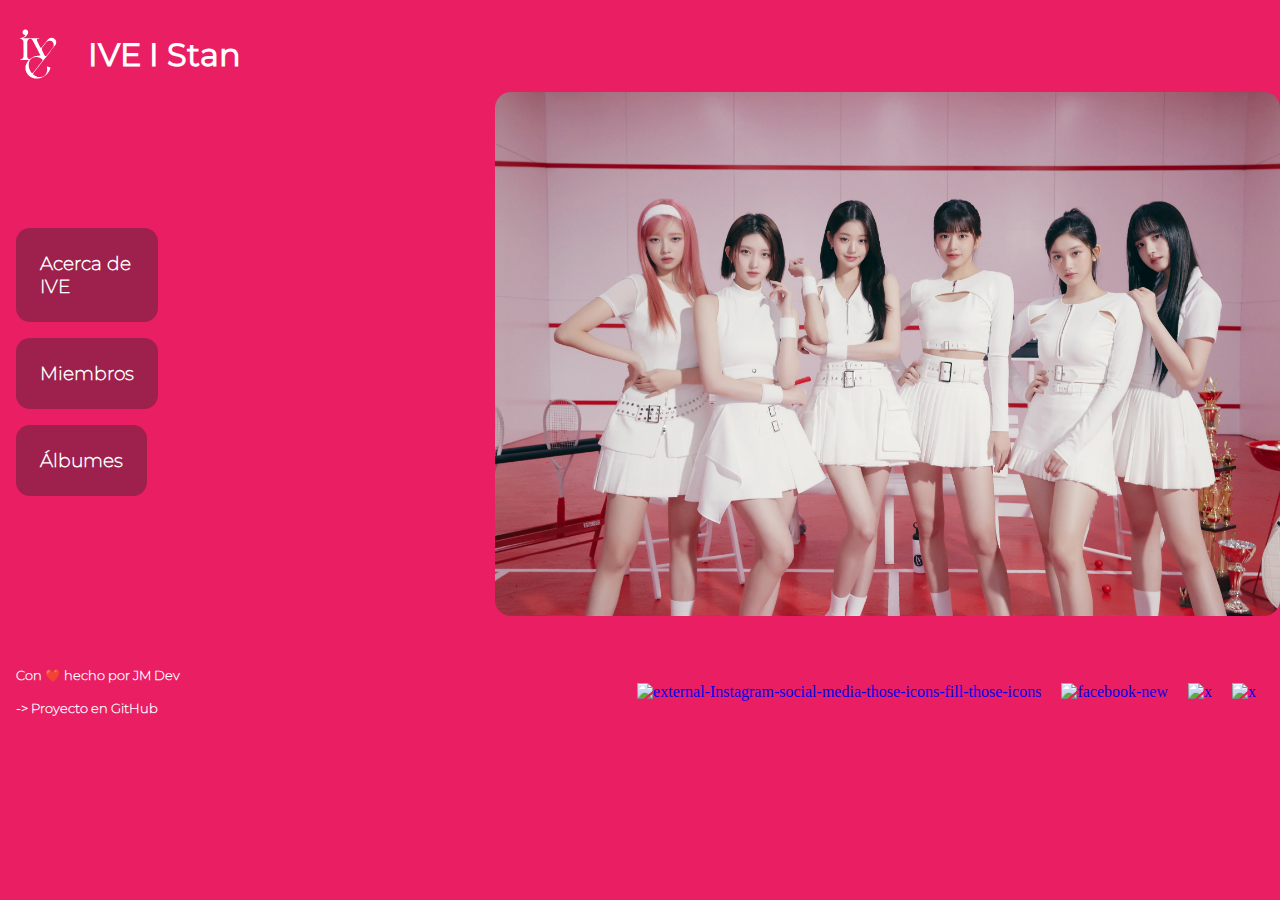
==== index.html @ 542db405 "added a most visible icon page" ====
<!DOCTYPE html>
<html lang="es">
    <head>
        <meta charset="UTF-8">
        <meta name="viewport" content="width=device-width, initial-scale=1.0">
        <title>IVE I Stan</title>
        <link rel="icon" href="assets/ive-logo-page.svg" type="image/svg+xml">
        <link rel="stylesheet" href="styles/index.css">
        <script src="scripts/background.js"></script>
    </head>

    <body>
        <div class="top-bar">
            <div class="top-bar-c1">
               <img class="top-bar-logo" src="assets/ive_logo.svg" alt="IVE Logo"> 
               <h1 class="top-bar-title">IVE I Stan</h1>
            </div>
        </div>
        
        <div class="container">
            <div class="subcontainer1">
                <a href="pages/about.html">
                    <div class="card">
                        <h3 class="card-text" >Acerca de IVE</h3>
                    </div>
                </a>
                <a href="pages/members.html">
                  <div class="card">
                    <h3 class="card-text" >Miembros</h3>
                    </div>  
                </a>
                <a href="https://open.spotify.com/intl-es/artist/6RHTUrRF63xao58xh9FXYJ/discography/all">
                    <div class="card">
                        <h3 class="card-text" >Álbumes</h3>
                    </div>
                </a>
            </div>

            <div class="subcontainer2">
               <img class="group-image" src="assets/IVE_10.webp"> 
            </div>
        </div>

        <div class="links-container">

            <div>
                <h4 class="devLink1" style="color: white;">
                    Con ❤️ hecho por <a id="dev" href="https://github.com/juanmadev5?tab=repositories" style="text-decoration: none;">JM Dev</a>
                </h4>
                <h4 class="devLink2" >
                    <a id="gitProyect" href="https://github.com/juanmadev5/iveistan">-> Proyecto en GitHub</a>
                </h4> 
            </div>
            <div style="justify-content: space-between;width: auto;">
                <a href="https://www.instagram.com/ivestarship/">
                    <img style="margin-left: 8px;margin-right: 8px;" width="24" height="24" src="https://img.icons8.com/external-those-icons-fill-those-icons/24/external-Instagram-social-media-those-icons-fill-those-icons.png" alt="external-Instagram-social-media-those-icons-fill-those-icons"/>                
                </a>
                <a href="https://www.facebook.com/IVEstarship">
                    <img style="margin-left: 8px;margin-right: 8px;" width="24" height="24" src="https://img.icons8.com/ios/50/facebook-new.png" alt="facebook-new"/>                
                </a>
                <a href="https://twitter.com/IVEstarship">
                    <img style="margin-left: 8px;margin-right: 8px;" width="24" height="24" src="https://img.icons8.com/ios/50/x.png" alt="x"/>
                </a>
                <a href="https://twitter.com/IVE_twt">
                    <img style="margin-left: 8px;margin-right: 8px;" width="24" height="24" src="https://img.icons8.com/ios/50/x.png" alt="x"/>
                </a>
            </div>
        </div>

        

             
    </body>
</html>
---- styles/index.css ----
@font-face {
    font-family: 'Montserrat - Regular';
    src: url('../assets/fonts/static/Montserrat-Regular.ttf') format('truetype');
}
@font-face {
    font-family: 'Montserrat - Extralight';
    src: url('../assets/fonts/static/Montserrat-ExtraLight.ttf') format('truetype');
}
body {
    background-color: #E91E63;
    margin: 0;
    transition: background-color 3.5s ease;
}
.top-bar {
    margin-top: 16px;
    margin-right: 16px;
    padding: 8px;
    height: 60px;
    display: flex;
    align-content: center;
    justify-content: space-between;
    align-items: center;   
}
.top-bar-c1 {
    display: flex;
    align-items: center;
}
.top-bar-title {
    font-family: 'Montserrat - Regular';
    color: white;
    float: right;
}
.top-bar-logo {
    width: 60px;
    height: 60px;
    margin-right: 20px;
}
.card {
    margin-top: 16px;
    margin-left: 16px;
    color: white;
    padding: 8px;
    background-color: rgba(53, 39, 46, 0.418);
    width: fit-content;
    height: auto;
    border-radius: 14px;
}
.card-text {
    font-family: 'Montserrat - Extralight';
    margin: 16px;
}
a {
    text-decoration: none;
}
.card:hover {
    transform: scale(1.050);
    transition: transform 0.3s ease;
}
.card:not(:hover) {
    transform: scale(1);
    transition: transform 0.3s ease;
}
.group-image {
    max-width: 100%;
    height: auto;
    width: 70%;
    display: block;
    float: right;
    border-radius: 16px;
}
.container {
    max-width: 100%;
    width: 100%;
    height: auto;
    display: flex;
    flex-direction: row;
    align-items: center;
    padding-bottom: 18px;
}
.links-container {
    display: flex;
    justify-content: space-between;
    margin: 16px;
    align-items: center;
}

@media (max-width: 768px) {
    .top-bar {
        margin-top: 32px;
    }
    .container {
        flex-direction: column;
    }
    .subcontainer2 {
        order: -1;
    }
    .group-image {
        width: 100%;
    }
    .container {
        align-items: baseline;
    }
}
#dev {
    text-decoration: none;
    color: white;
}
#gitProyect {
    width: 100%;
    text-decoration: none;
    color: white;
}
.devLink1 {
    font-size: small;
    font-family: 'Montserrat - Extralight';
}
.devLink2 {
    font-size: small;
    font-family: 'Montserrat - Extralight';
}
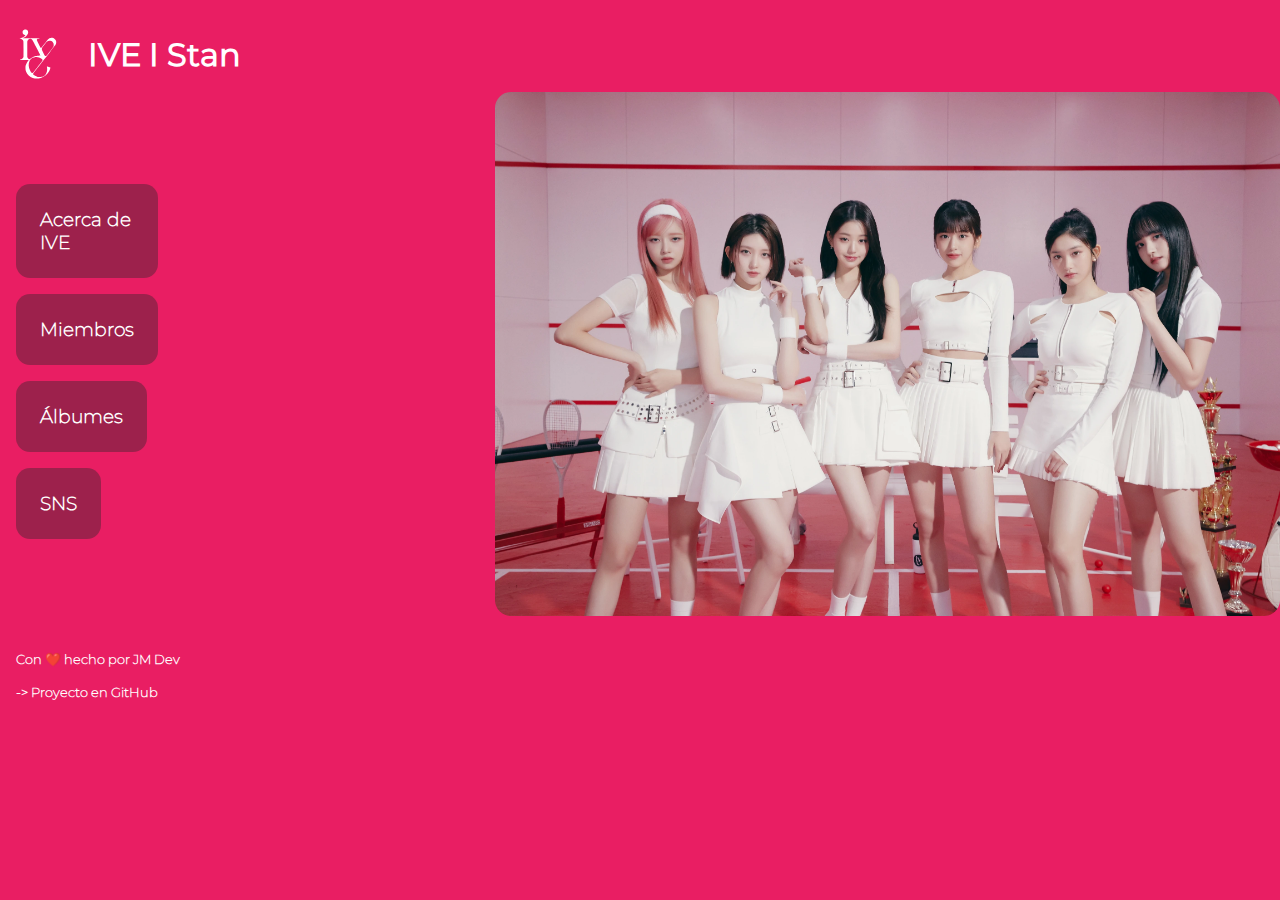
==== commit b0567bdf: "added social networks page" ====
--- a/index.html
+++ b/index.html
@@ -4,7 +4,7 @@
         <meta charset="UTF-8">
         <meta name="viewport" content="width=device-width, initial-scale=1.0">
         <title>IVE I Stan</title>
-        <link rel="icon" href="assets/ive-logo-page.svg" type="image/svg+xml">
+        <link rel="icon" href="assets/ive_logo_page.svg" type="image/svg+xml">
         <link rel="stylesheet" href="styles/index.css">
         <script src="scripts/background.js"></script>
     </head>
@@ -34,6 +34,11 @@
                         <h3 class="card-text" >Álbumes</h3>
                     </div>
                 </a>
+                <a href="pages/sns.html">
+                    <div class="card">
+                      <h3 class="card-text" >SNS</h3>
+                      </div>  
+                  </a>
             </div>
 
             <div class="subcontainer2">
@@ -42,33 +47,12 @@
         </div>
 
         <div class="links-container">
-
-            <div>
-                <h4 class="devLink1" style="color: white;">
-                    Con ❤️ hecho por <a id="dev" href="https://github.com/juanmadev5?tab=repositories" style="text-decoration: none;">JM Dev</a>
-                </h4>
-                <h4 class="devLink2" >
-                    <a id="gitProyect" href="https://github.com/juanmadev5/iveistan">-> Proyecto en GitHub</a>
-                </h4> 
-            </div>
-            <div style="justify-content: space-between;width: auto;">
-                <a href="https://www.instagram.com/ivestarship/">
-                    <img style="margin-left: 8px;margin-right: 8px;" width="24" height="24" src="https://img.icons8.com/external-those-icons-fill-those-icons/24/external-Instagram-social-media-those-icons-fill-those-icons.png" alt="external-Instagram-social-media-those-icons-fill-those-icons"/>                
-                </a>
-                <a href="https://www.facebook.com/IVEstarship">
-                    <img style="margin-left: 8px;margin-right: 8px;" width="24" height="24" src="https://img.icons8.com/ios/50/facebook-new.png" alt="facebook-new"/>                
-                </a>
-                <a href="https://twitter.com/IVEstarship">
-                    <img style="margin-left: 8px;margin-right: 8px;" width="24" height="24" src="https://img.icons8.com/ios/50/x.png" alt="x"/>
-                </a>
-                <a href="https://twitter.com/IVE_twt">
-                    <img style="margin-left: 8px;margin-right: 8px;" width="24" height="24" src="https://img.icons8.com/ios/50/x.png" alt="x"/>
-                </a>
-            </div>
-        </div>
-
-        
-
-             
+            <h4 class="devLink1" style="color: white;">
+                Con ❤️ hecho por JM Dev
+            </h4>
+            <h4 class="devLink2">
+                <a id="gitProyect" href="https://github.com/juanmadev5/iveistan">-> Proyecto en GitHub</a>
+            </h4> 
+        </div>   
     </body>
 </html>--- a/styles/index.css
+++ b/styles/index.css
@@ -78,7 +78,6 @@
     padding-bottom: 18px;
 }
 .links-container {
-    display: flex;
     justify-content: space-between;
     margin: 16px;
     align-items: center;
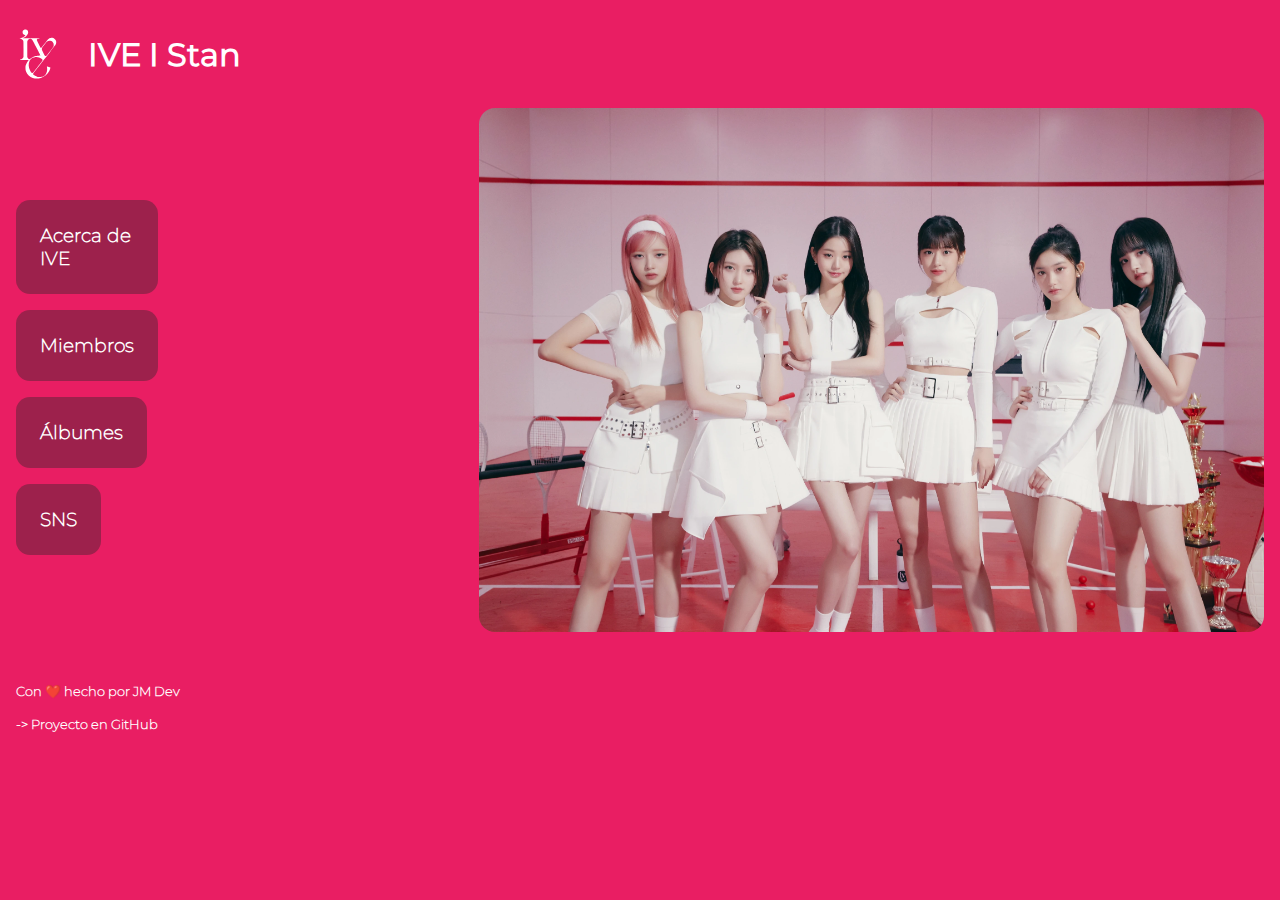
==== commit 33c69746: "Added  meta description and meta keywords" ====
--- a/index.html
+++ b/index.html
@@ -10,6 +10,9 @@
     </head>
 
     <body>
+        <meta name="description" content="Conoce más sobre IVE!">
+        <meta name="keywords" content="IVE, ive, ive starship, gaeul, yujin, rei, wonyoung, liz, leeseo">
+        
         <div class="top-bar">
             <div class="top-bar-c1">
                <img class="top-bar-logo" src="assets/ive_logo.svg" alt="IVE Logo"> 
@@ -42,7 +45,7 @@
             </div>
 
             <div class="subcontainer2">
-               <img class="group-image" src="assets/IVE_10.webp"> 
+               <img class="group-image" src="assets/IVE_10.webp" alt="IVE"> 
             </div>
         </div>
 
--- a/styles/index.css
+++ b/styles/index.css
@@ -67,6 +67,7 @@
     display: block;
     float: right;
     border-radius: 16px;
+    margin: 16px;
 }
 .container {
     max-width: 100%;
@@ -95,6 +96,7 @@
     }
     .group-image {
         width: 100%;
+        margin: 0px;
     }
     .container {
         align-items: baseline;
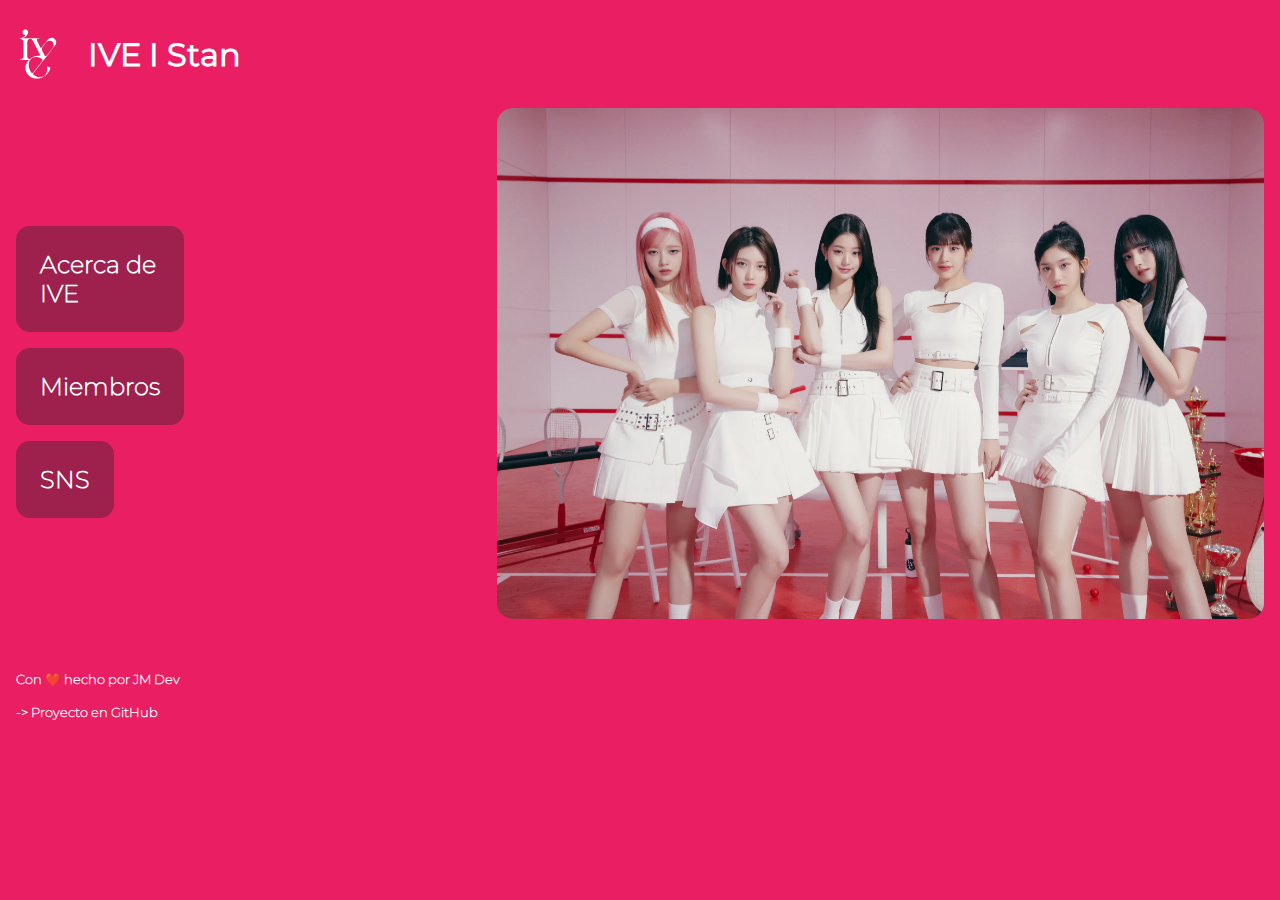
==== commit 9f29d236: "Minor fixes" ====
--- a/index.html
+++ b/index.html
@@ -3,16 +3,15 @@
     <head>
         <meta charset="UTF-8">
         <meta name="viewport" content="width=device-width, initial-scale=1.0">
+        <meta name="description" content="Conoce más sobre IVE!">
+        <meta name="keywords" content="IVE, ive, ive starship, gaeul, yujin, rei, wonyoung, liz, leeseo">
         <title>IVE I Stan</title>
         <link rel="icon" href="assets/ive_logo_page.svg" type="image/svg+xml">
         <link rel="stylesheet" href="styles/index.css">
         <script src="scripts/background.js"></script>
     </head>
 
-    <body>
-        <meta name="description" content="Conoce más sobre IVE!">
-        <meta name="keywords" content="IVE, ive, ive starship, gaeul, yujin, rei, wonyoung, liz, leeseo">
-        
+    <body>    
         <div class="top-bar">
             <div class="top-bar-c1">
                <img class="top-bar-logo" src="assets/ive_logo.svg" alt="IVE Logo"> 
@@ -24,22 +23,24 @@
             <div class="subcontainer1">
                 <a href="pages/about.html">
                     <div class="card">
-                        <h3 class="card-text" >Acerca de IVE</h3>
+                        <h2 class="card-text">Acerca de IVE</h2>
                     </div>
                 </a>
                 <a href="pages/members.html">
-                  <div class="card">
-                    <h3 class="card-text" >Miembros</h3>
+                    <div class="card">
+                        <h2 class="card-text">Miembros</h2>
                     </div>  
                 </a>
-                <a href="https://open.spotify.com/intl-es/artist/6RHTUrRF63xao58xh9FXYJ/discography/all">
+                <!-- pagina pendiente de modificacion
+                    <a href="https://open.spotify.com/intl-es/artist/6RHTUrRF63xao58xh9FXYJ/discography/all">
                     <div class="card">
-                        <h3 class="card-text" >Álbumes</h3>
+                        <h2 class="card-text">Álbumes</h2>
                     </div>
                 </a>
+                -->
                 <a href="pages/sns.html">
                     <div class="card">
-                      <h3 class="card-text" >SNS</h3>
+                      <h2 class="card-text">SNS</h2>
                       </div>  
                   </a>
             </div>
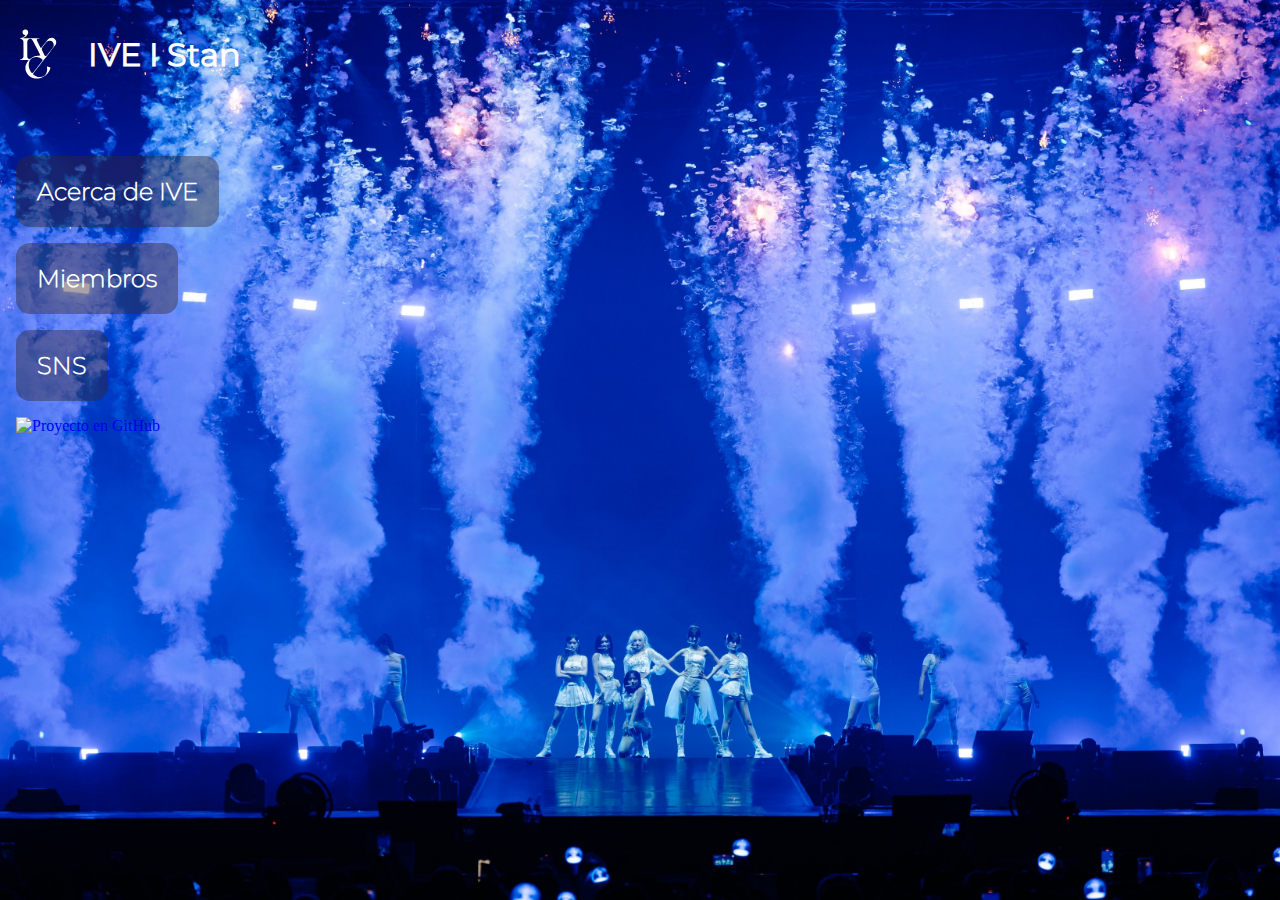
==== commit 7aa250af: "Minor changes" ====
--- a/index.html
+++ b/index.html
@@ -1,62 +1,54 @@
 <!DOCTYPE html>
 <html lang="es">
-    <head>
-        <meta charset="UTF-8">
-        <meta name="viewport" content="width=device-width, initial-scale=1.0">
-        <meta name="description" content="Conoce más sobre IVE!">
-        <meta name="keywords" content="IVE, ive, ive starship, gaeul, yujin, rei, wonyoung, liz, leeseo">
-        <title>IVE I Stan</title>
-        <link rel="icon" href="assets/ive_logo_page.svg" type="image/svg+xml">
-        <link rel="stylesheet" href="styles/index.css">
-        <script src="scripts/background.js"></script>
-    </head>
 
-    <body>    
-        <div class="top-bar">
-            <div class="top-bar-c1">
-               <img class="top-bar-logo" src="assets/ive_logo.svg" alt="IVE Logo"> 
-               <h1 class="top-bar-title">IVE I Stan</h1>
-            </div>
+<head>
+    <meta charset="UTF-8">
+    <meta name="viewport" content="width=device-width, initial-scale=1.0">
+    <meta name="description" content="Conoce más sobre IVE!">
+    <meta name="keywords" content="IVE, ive, ive starship, gaeul, yujin, rei, wonyoung, liz, leeseo">
+    <title>IVE I Stan</title>
+    <link rel="icon" href="assets/ive_logo_page.svg" type="image/svg+xml">
+    <link rel="stylesheet" href="styles/index.css">
+</head>
+
+<body>
+    <div class="top-bar">
+        <div class="top-bar-c1">
+            <img class="top-bar-logo" src="assets/ive_logo.svg" alt="IVE Logo">
+            <h1 class="top-bar-title">IVE I Stan</h1>
         </div>
-        
-        <div class="container">
-            <div class="subcontainer1">
-                <a href="pages/about.html">
-                    <div class="card">
-                        <h2 class="card-text">Acerca de IVE</h2>
-                    </div>
-                </a>
-                <a href="pages/members.html">
-                    <div class="card">
-                        <h2 class="card-text">Miembros</h2>
-                    </div>  
-                </a>
-                <!-- pagina pendiente de modificacion
-                    <a href="https://open.spotify.com/intl-es/artist/6RHTUrRF63xao58xh9FXYJ/discography/all">
-                    <div class="card">
-                        <h2 class="card-text">Álbumes</h2>
-                    </div>
-                </a>
-                -->
-                <a href="pages/sns.html">
-                    <div class="card">
-                      <h2 class="card-text">SNS</h2>
-                      </div>  
-                  </a>
-            </div>
+    </div>
 
-            <div class="subcontainer2">
-               <img class="group-image" src="assets/IVE_10.webp" alt="IVE"> 
-            </div>
+    <div class="card_container">
+
+        <div class="card">
+            <a href="pages/about.html" class="card-l">
+                <h2 class="card-text">Acerca de IVE</h2>
+            </a>
         </div>
 
-        <div class="links-container">
-            <h4 class="devLink1" style="color: white;">
-                Con ❤️ hecho por JM Dev
-            </h4>
-            <h4 class="devLink2">
-                <a id="gitProyect" href="https://github.com/juanmadev5/iveistan">-> Proyecto en GitHub</a>
-            </h4> 
-        </div>   
-    </body>
+        <div class="card">
+            <a href="pages/members.html" class="card-l">
+                <h2 class="card-text">Miembros</h2>
+            </a>
+        </div>
+
+        <!-- 
+            queda pendiente agregar la tarjeta para ir a los albumes
+            del artista.
+        -->
+
+        <div class="card">
+            <a href="pages/sns.html" class="card-l">
+                <h2 class="card-text">SNS</h2>
+            </a>
+        </div>
+
+    </div>
+    <a href="https://github.com/juanmadev5/iveistan">
+        <img style="margin-left: 16px;" width="32" height="32" src="https://img.icons8.com/sf-black/64/github.png"
+            alt="Proyecto en GitHub">
+    </a>
+</body>
+
 </html>--- a/styles/index.css
+++ b/styles/index.css
@@ -7,11 +7,19 @@
     src: url('../assets/fonts/static/Montserrat-ExtraLight.ttf') format('truetype');
 }
 body {
-    background-color: #E91E63;
+    overflow: hidden;
+    background: url("../assets/home_background.jpg") no-repeat center center fixed;
+    background-size: cover;
+    -webkit-background-size: cover;
+    -moz-background-size: cover;
+    -o-background-size: cover;
     margin: 0;
-    transition: background-color 3.5s ease;
+}
+a {
+    text-decoration: none;
 }
 .top-bar {
+    max-width: 100%;
     margin-top: 16px;
     margin-right: 16px;
     padding: 8px;
@@ -28,7 +36,7 @@
 .top-bar-title {
     font-family: 'Montserrat - Regular';
     color: white;
-    float: right;
+    float: left;
 }
 .top-bar-logo {
     width: 60px;
@@ -36,21 +44,21 @@
     margin-right: 20px;
 }
 .card {
+    align-content: center;
+    padding: 5px;
     margin-top: 16px;
     margin-left: 16px;
-    color: white;
-    padding: 8px;
     background-color: rgba(53, 39, 46, 0.418);
     width: fit-content;
     height: auto;
     border-radius: 14px;
 }
+.card-l {
+    color: white;
+}
 .card-text {
     font-family: 'Montserrat - Extralight';
     margin: 16px;
-}
-a {
-    text-decoration: none;
 }
 .card:hover {
     transform: scale(1.050);
@@ -60,62 +68,29 @@
     transform: scale(1);
     transition: transform 0.3s ease;
 }
-.group-image {
-    max-width: 100%;
-    height: auto;
-    width: 70%;
-    display: block;
-    float: right;
-    border-radius: 16px;
-    margin: 16px;
-}
-.container {
-    max-width: 100%;
-    width: 100%;
-    height: auto;
-    display: flex;
-    flex-direction: row;
-    align-items: center;
-    padding-bottom: 18px;
-}
-.links-container {
-    justify-content: space-between;
-    margin: 16px;
-    align-items: center;
+.card_container {
+    width: fit-content;
+    margin-top: 64px;
+    margin-bottom: 16px;
 }
 
 @media (max-width: 768px) {
+    body {
+        max-width: max-content;
+    }
     .top-bar {
-        margin-top: 32px;
+        max-width: 100%;
+        width: 100%;
+        height: 100%;
+        margin-top: 0px;
+        background-color: #000000a6;
+        border-end-end-radius: 14px;
     }
-    .container {
-        flex-direction: column;
+    .top-bar-c1 {
+        max-width: 100%;
+        width: 100%;
+        align-items: center;
+        margin-top: 24px;
+        margin-bottom: 24px;
     }
-    .subcontainer2 {
-        order: -1;
-    }
-    .group-image {
-        width: 100%;
-        margin: 0px;
-    }
-    .container {
-        align-items: baseline;
-    }
-}
-#dev {
-    text-decoration: none;
-    color: white;
-}
-#gitProyect {
-    width: 100%;
-    text-decoration: none;
-    color: white;
-}
-.devLink1 {
-    font-size: small;
-    font-family: 'Montserrat - Extralight';
-}
-.devLink2 {
-    font-size: small;
-    font-family: 'Montserrat - Extralight';
 }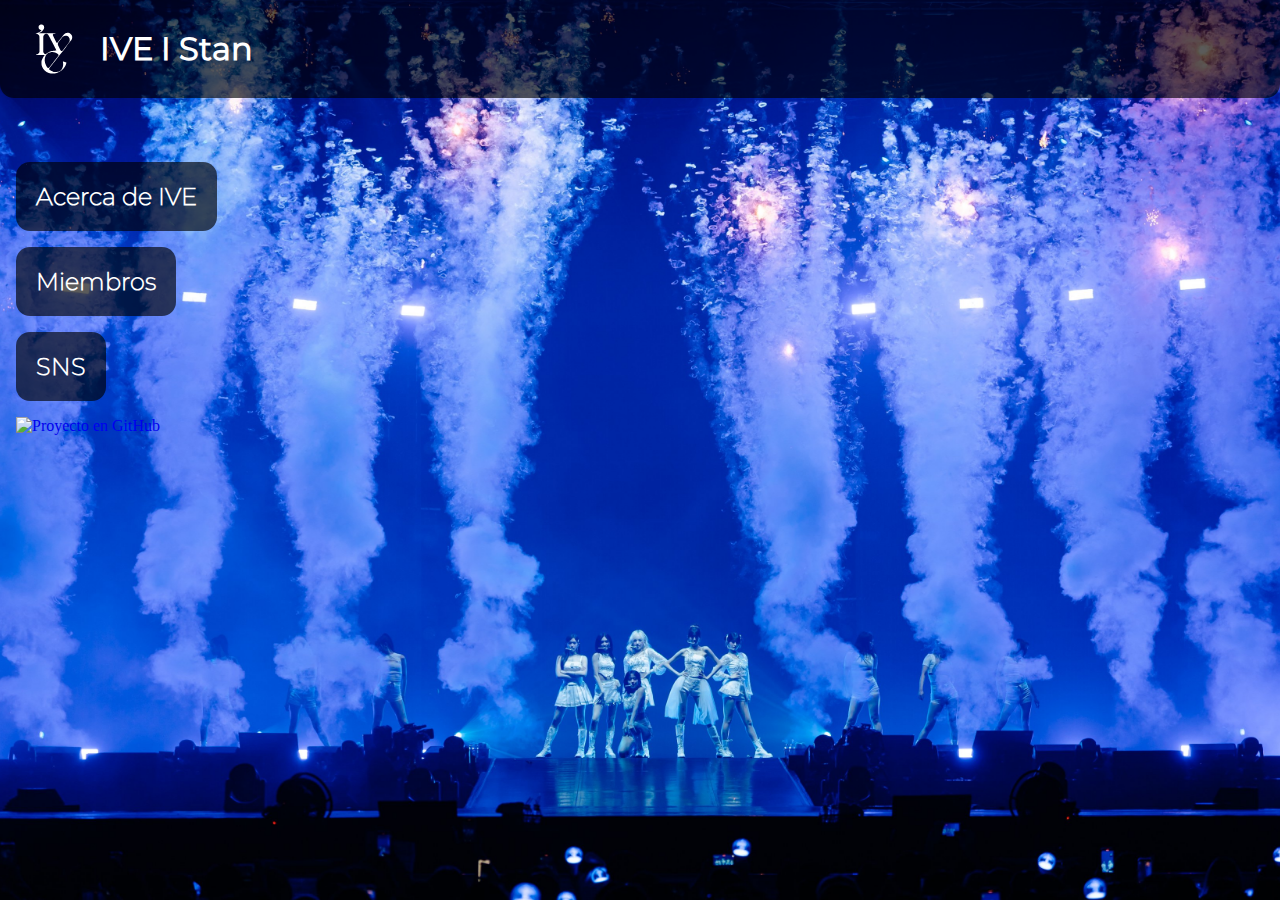
==== commit 10fba8f0: "bugs solucionados" ====
--- a/index.html
+++ b/index.html
@@ -9,14 +9,14 @@
     <title>IVE I Stan</title>
     <link rel="icon" href="assets/ive_logo_page.svg" type="image/svg+xml">
     <link rel="stylesheet" href="styles/index.css">
+    
 </head>
 
 <body>
+
     <div class="top-bar">
-        <div class="top-bar-c1">
-            <img class="top-bar-logo" src="assets/ive_logo.svg" alt="IVE Logo">
-            <h1 class="top-bar-title">IVE I Stan</h1>
-        </div>
+        <img class="top-bar-logo" src="assets/ive_logo.svg" alt="IVE Logo">
+        <h1 class="top-bar-title">IVE I Stan</h1>
     </div>
 
     <div class="card_container">
@@ -45,8 +45,10 @@
         </div>
 
     </div>
+
+
     <a href="https://github.com/juanmadev5/iveistan">
-        <img style="margin-left: 16px;" width="32" height="32" src="https://img.icons8.com/sf-black/64/github.png"
+        <img style="margin-left: 16px;margin-bottom: 16px;" width="32" height="32" src="https://img.icons8.com/sf-black/64/github.png"
             alt="Proyecto en GitHub">
     </a>
 </body>
--- a/styles/index.css
+++ b/styles/index.css
@@ -6,8 +6,12 @@
     font-family: 'Montserrat - Extralight';
     src: url('../assets/fonts/static/Montserrat-ExtraLight.ttf') format('truetype');
 }
+:root{
+    --component-background-color: #000000a4;
+    --default-margin: 16px;
+    --default-border-radius: 14px;
+}
 body {
-    overflow: hidden;
     background: url("../assets/home_background.jpg") no-repeat center center fixed;
     background-size: cover;
     -webkit-background-size: cover;
@@ -19,46 +23,41 @@
     text-decoration: none;
 }
 .top-bar {
-    max-width: 100%;
-    margin-top: 16px;
-    margin-right: 16px;
+    background-color: var(--component-background-color);
+    border-bottom-right-radius: var(--default-border-radius);
+    border-bottom-left-radius: var(--default-border-radius);
+    min-width: fit-content;
     padding: 8px;
-    height: 60px;
-    display: flex;
-    align-content: center;
-    justify-content: space-between;
-    align-items: center;   
-}
-.top-bar-c1 {
     display: flex;
     align-items: center;
 }
 .top-bar-title {
     font-family: 'Montserrat - Regular';
     color: white;
-    float: left;
+    margin-right: var(--default-margin);
 }
 .top-bar-logo {
     width: 60px;
     height: 60px;
-    margin-right: 20px;
+    margin-left: var(--default-margin);
+    margin-right: var(--default-margin);
 }
 .card {
     align-content: center;
-    padding: 5px;
-    margin-top: 16px;
-    margin-left: 16px;
-    background-color: rgba(53, 39, 46, 0.418);
+    padding: 4px;
+    margin-top: var(--default-margin);
+    margin-left: var(--default-margin);
+    background-color: var(--component-background-color);
     width: fit-content;
     height: auto;
-    border-radius: 14px;
+    border-radius: var(--default-border-radius);
 }
 .card-l {
     color: white;
 }
 .card-text {
     font-family: 'Montserrat - Extralight';
-    margin: 16px;
+    margin: var(--default-margin);
 }
 .card:hover {
     transform: scale(1.050);
@@ -71,26 +70,6 @@
 .card_container {
     width: fit-content;
     margin-top: 64px;
-    margin-bottom: 16px;
+    margin-bottom: var(--default-margin);
 }
 
-@media (max-width: 768px) {
-    body {
-        max-width: max-content;
-    }
-    .top-bar {
-        max-width: 100%;
-        width: 100%;
-        height: 100%;
-        margin-top: 0px;
-        background-color: #000000a6;
-        border-end-end-radius: 14px;
-    }
-    .top-bar-c1 {
-        max-width: 100%;
-        width: 100%;
-        align-items: center;
-        margin-top: 24px;
-        margin-bottom: 24px;
-    }
-}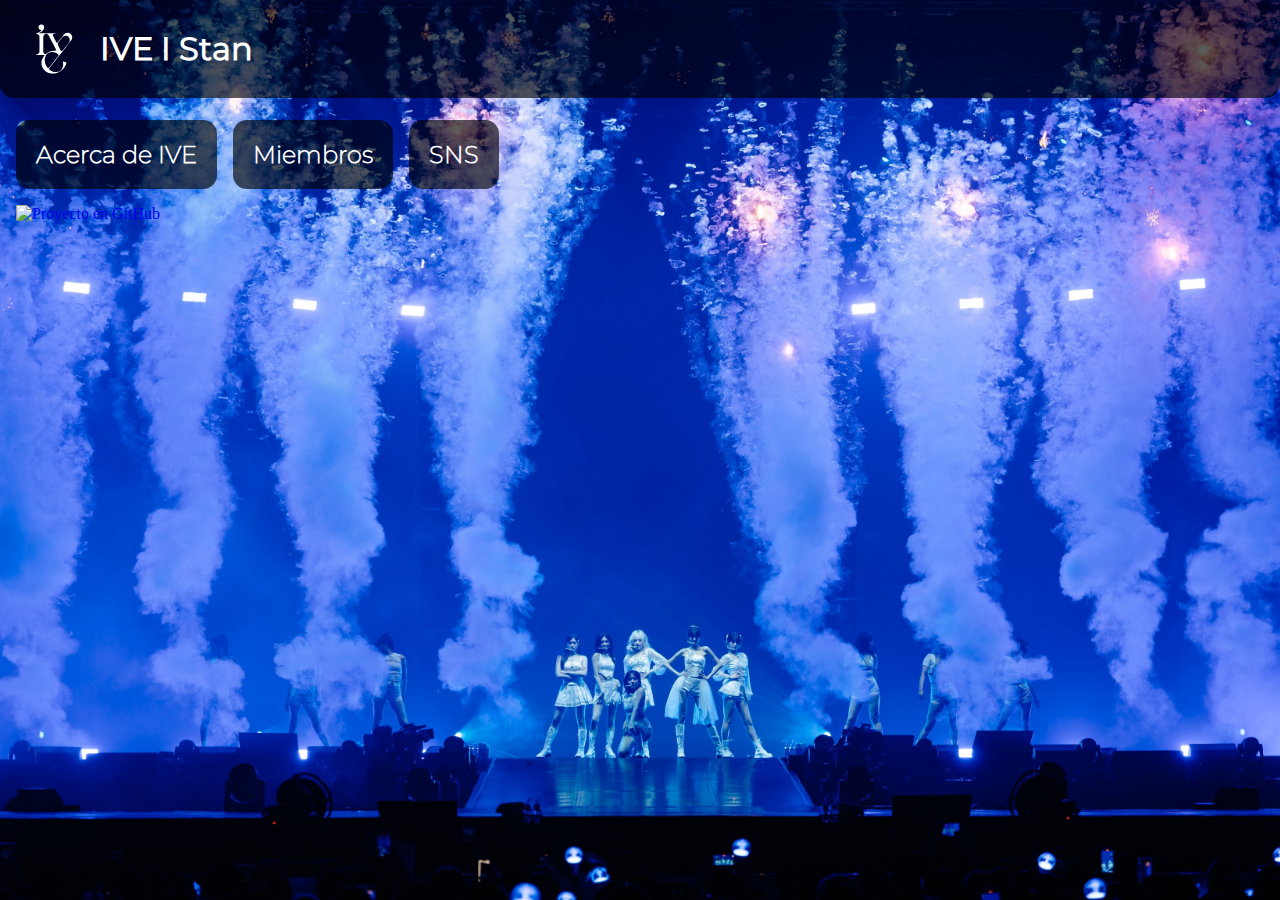
==== commit e2ac45dd: "minor change" ====
--- a/index.html
+++ b/index.html
@@ -1,56 +1,57 @@
 <!DOCTYPE html>
 <html lang="es">
+  <head>
+    <meta charset="UTF-8" />
+    <meta name="viewport" content="width=device-width, initial-scale=1.0" />
+    <meta name="description" content="Conoce más sobre IVE!" />
+    <meta
+      name="keywords"
+      content="IVE, ive, ive starship, gaeul, yujin, rei, wonyoung, liz, leeseo"
+    />
+    <title>IVE I Stan</title>
+    <link rel="icon" href="assets/ive_logo_page.svg" type="image/svg+xml" />
+    <link rel="stylesheet" href="styles/index.css" />
+  </head>
 
-<head>
-    <meta charset="UTF-8">
-    <meta name="viewport" content="width=device-width, initial-scale=1.0">
-    <meta name="description" content="Conoce más sobre IVE!">
-    <meta name="keywords" content="IVE, ive, ive starship, gaeul, yujin, rei, wonyoung, liz, leeseo">
-    <title>IVE I Stan</title>
-    <link rel="icon" href="assets/ive_logo_page.svg" type="image/svg+xml">
-    <link rel="stylesheet" href="styles/index.css">
-    
-</head>
-
-<body>
-
+  <body>
     <div class="top-bar">
-        <img class="top-bar-logo" src="assets/ive_logo.svg" alt="IVE Logo">
-        <h1 class="top-bar-title">IVE I Stan</h1>
+      <img class="top-bar-logo" src="assets/ive_logo.svg" alt="IVE Logo" />
+      <h1 class="top-bar-title">IVE I Stan</h1>
     </div>
 
     <div class="card_container">
+      <div class="card">
+        <a href="pages/about.html" class="card-l">
+          <h2 class="card-text">Acerca de IVE</h2>
+        </a>
+      </div>
 
-        <div class="card">
-            <a href="pages/about.html" class="card-l">
-                <h2 class="card-text">Acerca de IVE</h2>
-            </a>
-        </div>
+      <div class="card">
+        <a href="pages/members.html" class="card-l">
+          <h2 class="card-text">Miembros</h2>
+        </a>
+      </div>
 
-        <div class="card">
-            <a href="pages/members.html" class="card-l">
-                <h2 class="card-text">Miembros</h2>
-            </a>
-        </div>
-
-        <!-- 
+      <!-- 
             queda pendiente agregar la tarjeta para ir a los albumes
             del artista.
         -->
 
-        <div class="card">
-            <a href="pages/sns.html" class="card-l">
-                <h2 class="card-text">SNS</h2>
-            </a>
-        </div>
-
+      <div class="card">
+        <a href="pages/sns.html" class="card-l">
+          <h2 class="card-text">SNS</h2>
+        </a>
+      </div>
     </div>
 
-
     <a href="https://github.com/juanmadev5/iveistan">
-        <img style="margin-left: 16px;margin-bottom: 16px;" width="32" height="32" src="https://img.icons8.com/sf-black/64/github.png"
-            alt="Proyecto en GitHub">
+      <img
+        style="margin-left: 16px; margin-bottom: 16px"
+        width="32"
+        height="32"
+        src="https://img.icons8.com/sf-black/64/github.png"
+        alt="Proyecto en GitHub"
+      />
     </a>
-</body>
-
-</html>+  </body>
+</html>
--- a/styles/index.css
+++ b/styles/index.css
@@ -1,75 +1,108 @@
 @font-face {
-    font-family: 'Montserrat - Regular';
-    src: url('../assets/fonts/static/Montserrat-Regular.ttf') format('truetype');
+  font-family: "Montserrat - Regular";
+  src: url("../assets/fonts/static/Montserrat-Regular.ttf") format("truetype");
 }
 @font-face {
-    font-family: 'Montserrat - Extralight';
-    src: url('../assets/fonts/static/Montserrat-ExtraLight.ttf') format('truetype');
+  font-family: "Montserrat - Extralight";
+  src: url("../assets/fonts/static/Montserrat-ExtraLight.ttf")
+    format("truetype");
 }
-:root{
-    --component-background-color: #000000a4;
-    --default-margin: 16px;
-    --default-border-radius: 14px;
+:root {
+  --component-background-color: #000000a4;
+  --default-margin: 16px;
+  --default-border-radius: 14px;
 }
 body {
-    background: url("../assets/home_background.jpg") no-repeat center center fixed;
-    background-size: cover;
-    -webkit-background-size: cover;
-    -moz-background-size: cover;
-    -o-background-size: cover;
-    margin: 0;
+  background: url("../assets/home_background.jpg") no-repeat center center fixed;
+  background-color: #0a3361;
+  background-attachment: fixed;
+  background-size: cover;
+  -webkit-background-size: cover;
+  -moz-background-size: cover;
+  -o-background-size: cover;
+  margin: 0;
 }
 a {
-    text-decoration: none;
+  text-decoration: none;
 }
 .top-bar {
-    background-color: var(--component-background-color);
-    border-bottom-right-radius: var(--default-border-radius);
-    border-bottom-left-radius: var(--default-border-radius);
-    min-width: fit-content;
-    padding: 8px;
-    display: flex;
-    align-items: center;
+  background-color: var(--component-background-color);
+  border-bottom-right-radius: var(--default-border-radius);
+  border-bottom-left-radius: var(--default-border-radius);
+  min-width: fit-content;
+  padding: 8px;
+  display: flex;
+  align-items: center;
 }
 .top-bar-title {
-    font-family: 'Montserrat - Regular';
-    color: white;
-    margin-right: var(--default-margin);
+  font-family: "Montserrat - Regular";
+  color: white;
+  margin-right: var(--default-margin);
 }
 .top-bar-logo {
-    width: 60px;
-    height: 60px;
-    margin-left: var(--default-margin);
-    margin-right: var(--default-margin);
+  width: 60px;
+  height: 60px;
+  margin-left: var(--default-margin);
+  margin-right: var(--default-margin);
 }
 .card {
-    align-content: center;
-    padding: 4px;
-    margin-top: var(--default-margin);
-    margin-left: var(--default-margin);
-    background-color: var(--component-background-color);
-    width: fit-content;
-    height: auto;
-    border-radius: var(--default-border-radius);
+  flex: 1 0 auto;
+  align-content: center;
+  padding: 4px;
+  margin-top: var(--default-margin);
+  margin-left: var(--default-margin);
+  background-color: var(--component-background-color);
+  width: fit-content;
+  height: auto;
+  border-radius: var(--default-border-radius);
 }
 .card-l {
-    color: white;
+  color: white;
 }
 .card-text {
-    font-family: 'Montserrat - Extralight';
-    margin: var(--default-margin);
+  font-family: "Montserrat - Extralight";
+  margin: var(--default-margin);
 }
 .card:hover {
-    transform: scale(1.050);
-    transition: transform 0.3s ease;
+  transform: scale(1.05);
+  transition: transform 0.3s ease;
 }
 .card:not(:hover) {
-    transform: scale(1);
-    transition: transform 0.3s ease;
+  transform: scale(1);
+  transition: transform 0.3s ease;
 }
 .card_container {
-    width: fit-content;
-    margin-top: 64px;
-    margin-bottom: var(--default-margin);
+  display: flex;
+  flex-direction: column;
+  width: fit-content;
+  margin-bottom: var(--default-margin);
 }
 
+@media (max-width: 768px) {
+  @media (orientation: landscape) {
+    .card_container {
+      margin-top: 6px;
+      flex-direction: row;
+    }
+  }
+
+  @media (orientation: portrait) {
+    .card_container {
+      margin-top: 6px;
+      flex-direction: column;
+    }
+  }
+}
+
+@media (min-width: 768px) {
+  .card_container {
+    margin-top: 6px;
+    flex-direction: column;
+  }
+}
+@media (min-width: 720px) {
+  .card_container {
+    margin-top: 6px;
+    flex-direction: row;
+  }
+}
